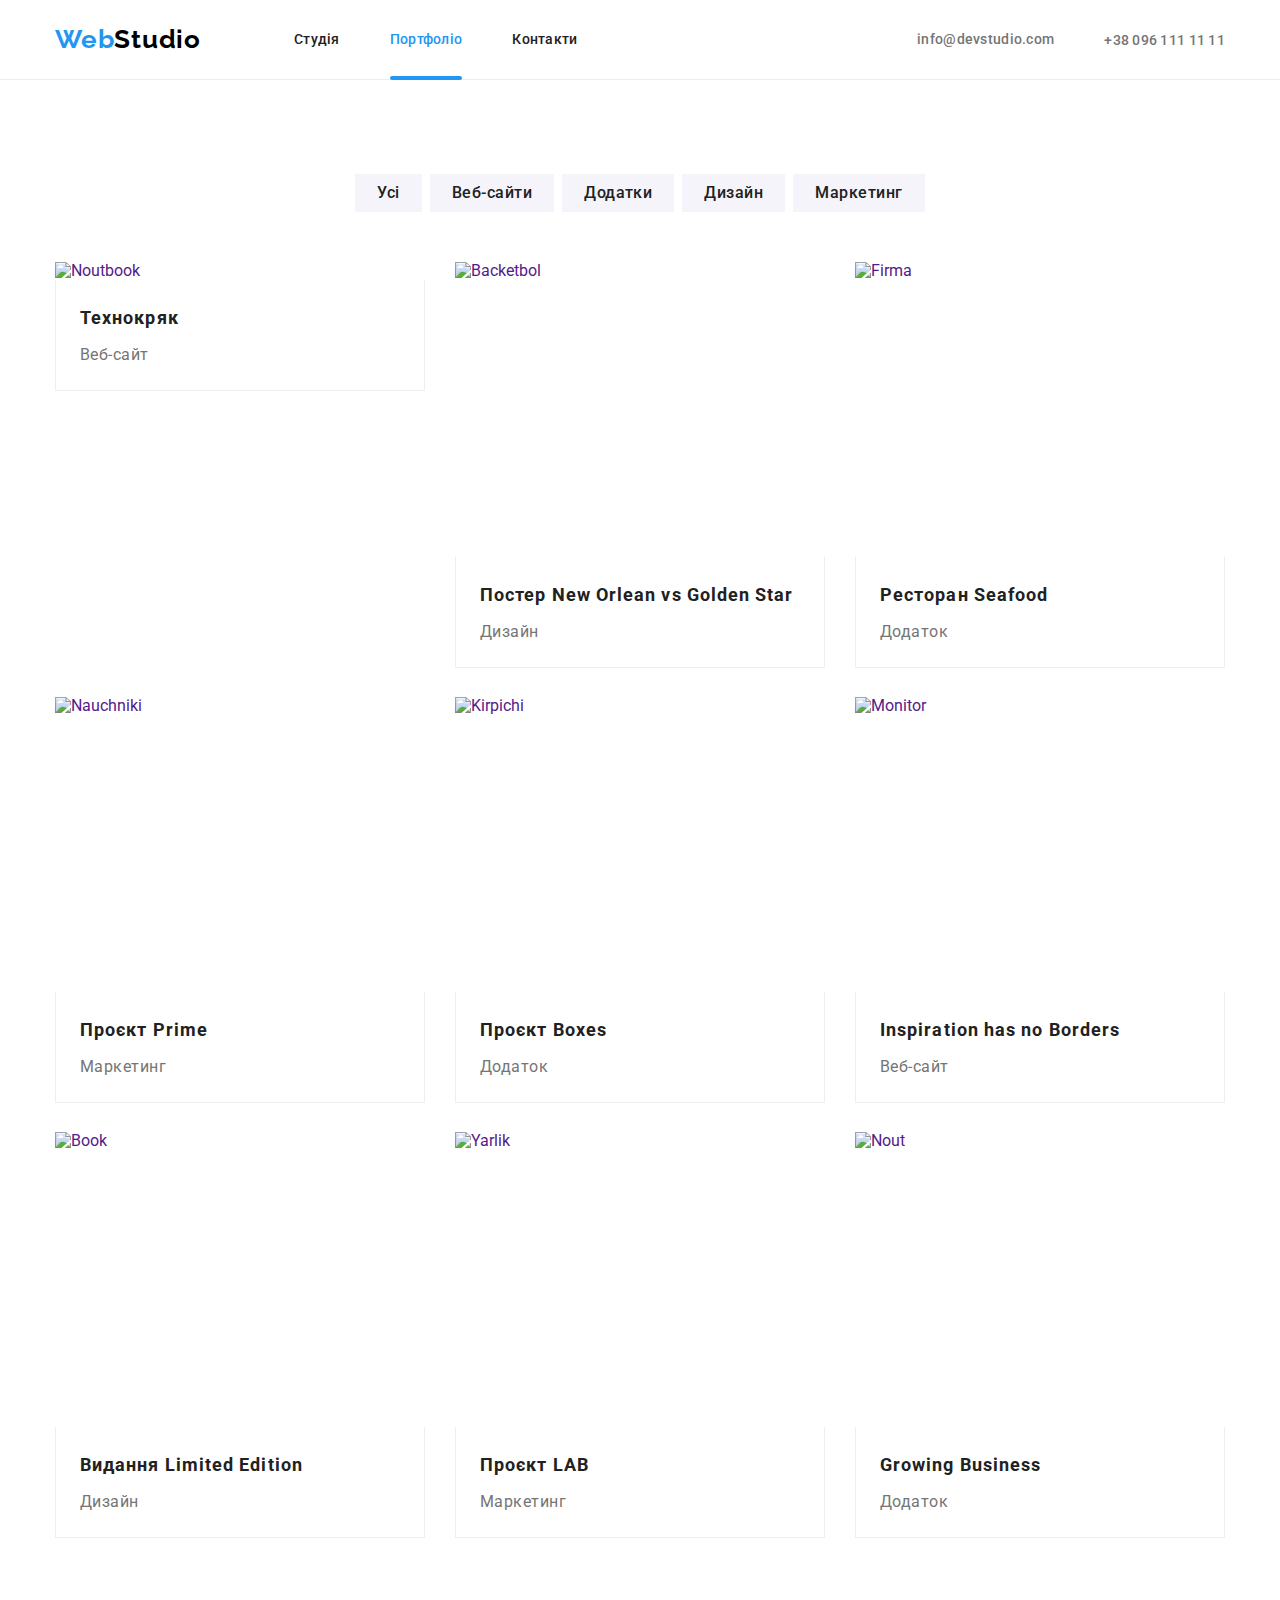
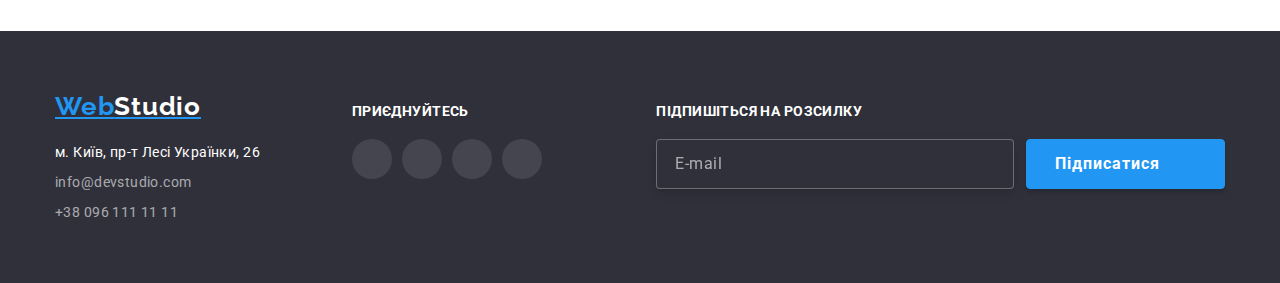
==== portfolio.html @ ffd33f6a "hero" ====
<!DOCTYPE html>
<html lang="uk">
  <head>
    <meta charset="UTF-8" />
    <meta http-equiv="X-UA-Compatible" content="IE=edge" />
    <meta name="viewport" content="width=device-width, initial-scale=1.0" />

    <link rel="preconnect" href="https://fonts.googleapis.com" />
    <link rel="preconnect" href="https://fonts.gstatic.com" crossorigin />
    <link
      href="https://cdnjs.cloudflare.com/ajax/libs/modern-normalize/1.0.0/modern-normalize.min.css"
      rel="stylesheet"
    />
    <link
      href="https://fonts.googleapis.com/css2?family=Raleway:wght@700&family=Roboto:wght@400;500;700;900&display=swap"
      rel="stylesheet"
    />
    <!-- <link rel="stylesheet" href="./css/styles.css" /> -->
    <link rel="stylesheet" href="./css/main.min.css" />
    <title><DZ-7></title>
  </head>
  <body>
    <header class="header">
      <div class="container">
        <nav class="navigation">
          <a href="" class="logo header-logo"
            >Web<span class="logo-start">Studio</span></a
          >

          <ul class="navigation__list list">
            <li class="navigation__item">
              <a href="./index.html" class="navigation__link">Студія</a>
            </li>
            <li class="navigation__item">
              <a href="" class="navigation__link current">Портфоліо</a>
            </li>
            <li class="navigation__item"><a href="" class="navigation__link">Контакти</a></li>
          </ul>
        </nav>

        <ul class="contact list">
          <li class="contact__item">
            <a href="mailto:info@devstudio.com" class="contact__link"
              ><svg class="convert" width="16" height="12">
                <use href="./images/icon.svg#icon-post"></use></svg>info@devstudio.com</a
            >
          </li>
          <li class="contact__item">
            <a href="tel:+380961111111" class="contact__link"
              ><svg class="telefon" width="16" height="12">
                <use href="./images/icon.svg#icon-telefon"></use></svg>+38 096 111 11 11</a
            >
          </li>
        </ul>
      </div>
    </header>

    <main>
      <section class="section">
        <div class="container">
          <ul class="filter-list list">
            <li class="filter-item">
              <button class="filter-btn" type="button">Усі</button>
            </li>
            <li class="filter-item">
              <button class="filter-btn" type="button">Веб-сайти</button>
            </li>
            <li class="filter-item">
              <button class="filter-btn" type="button">Додатки</button>
            </li>
            <li class="filter-item">
              <button class="filter-btn" type="button">Дизайн</button>
            </li>
            <li class="filter-item">
              <button class="filter-btn" type="button">Маркетинг</button>
            </li>
          </ul>

          <ul class="work-list list">
            <li class="work-item">
              <a href="" class="work-link">
                <div class="work-image">
                  <img src="./images/img.1.jpg" alt="Noutbook" width="370" />
                  <p class="work-comment">
                    Ресурс пропонує комплексні пропозиції з різним рівнем
                    функціоналу та сервісів. Все це дозволить відвідувачу
                    отримати вичерпні відомості про компанію чи приватну особу.
                  </p>
                </div>

                <div class="work-name">
                  <h2 class="work-name-title">Технокряк</h2>
                  <p class="work-name-text">Веб-сайт</p>
                </div>
              </a>
            </li>

            <li class="work-item">
              <a href="" class="work-link">
                <div class="work-image">
                  <img
                    src="./images/img.2.jpg"
                    alt="Backetbol"
                    width="370"
                    height="295"
                  />
                  <p class="work-comment">
                    Ресурс пропонує комплексні пропозиції з різним рівнем
                    функціоналу та сервісів. Все це дозволить відвідувачу
                    отримати вичерпні відомості про компанію чи приватну особу.
                  </p>
                </div>

                <div class="work-name">
                  <h2 class="work-name-title">
                    Постер New Orlean vs Golden Star
                  </h2>
                  <p class="work-name-text">Дизайн</p>
                </div>
              </a>
            </li>
            <li class="work-item">
              <a href="" class="work-link">
                <div class="work-image">
                  <img
                    src="./images/img.3.jpg"
                    alt="Firma"
                    width="370"
                    height="295"
                  />
                  <p class="work-comment">
                    Ресурс пропонує комплексні пропозиції з різним рівнем
                    функціоналу та сервісів. Все це дозволить відвідувачу
                    отримати вичерпні відомості про компанію чи приватну особу.
                  </p>
                </div>
                <div class="work-name">
                  <h2 class="work-name-title">Ресторан Seafood</h2>
                  <p class="work-name-text">Додаток</p>
                </div>
              </a>
            </li>
            <li class="work-item">
              <a href="" class="work-link">
                <div class="work-image">
                  <img
                    src="./images/img.4.jpg"
                    alt="Nauchniki"
                    width="370"
                    height="295"
                  />
                  <p class="work-comment">
                    Ресурс пропонує комплексні пропозиції з різним рівнем
                    функціоналу та сервісів. Все це дозволить відвідувачу
                    отримати вичерпні відомості про компанію чи приватну особу.
                  </p>
                </div>
                <div class="work-name">
                  <h2 class="work-name-title">Проєкт Prime</h2>
                  <p class="work-name-text">Маркетинг</p>
                </div>
              </a>
            </li>
            <li class="work-item">
              <a href="" class="work-link">
                <div class="work-image">
                  <img
                    src="./images/img.5.jpg"
                    alt="Kirpichi"
                    width="370"
                    height="295"
                  />
                  <p class="work-comment">
                    Ресурс пропонує комплексні пропозиції з різним рівнем
                    функціоналу та сервісів. Все це дозволить відвідувачу
                    отримати вичерпні відомості про компанію чи приватну особу.
                  </p>
                </div>
                <div class="work-name">
                  <h2 class="work-name-title">Проєкт Boxes</h2>
                  <p class="work-name-text">Додаток</p>
                </div>
              </a>
            </li>
            <li class="work-item">
              <a href="" class="work-link">
                <div class="work-image">
                  <img
                    src="./images/img.6.jpg"
                    alt="Monitor"
                    width="370"
                    height="295"
                  />
                  <p class="work-comment">
                    Ресурс пропонує комплексні пропозиції з різним рівнем
                    функціоналу та сервісів. Все це дозволить відвідувачу
                    отримати вичерпні відомості про компанію чи приватну особу.
                  </p>
                </div>
                <div class="work-name">
                  <h2 class="work-name-title">Inspiration has no Borders</h2>
                  <p class="work-name-text">Веб-сайт</p>
                </div>
              </a>
            </li>
            <li class="work-item">
              <a href="" class="work-link">
                <div class="work-image">
                  <img
                    src="./images/img.7.jpg"
                    alt="Book"
                    width="370"
                    height="295"
                  />
                  <p class="work-comment">
                    Ресурс пропонує комплексні пропозиції з різним рівнем
                    функціоналу та сервісів. Все це дозволить відвідувачу
                    отримати вичерпні відомості про компанію чи приватну особу.
                  </p>
                </div>
                <div class="work-name">
                  <h2 class="work-name-title">Видання Limited Edition</h2>
                  <p class="work-name-text">Дизайн</p>
                </div>
              </a>
            </li>
            <li class="work-item">
              <a href="" class="work-link">
                <div class="work-image">
                  <img
                    src="./images/img.8.jpg"
                    alt="Yarlik"
                    width="370"
                    height="295"
                  />
                  <p class="work-comment">
                    Ресурс пропонує комплексні пропозиції з різним рівнем
                    функціоналу та сервісів. Все це дозволить відвідувачу
                    отримати вичерпні відомості про компанію чи приватну особу.
                  </p>
                </div>
                <div class="work-name">
                  <h2 class="work-name-title">Проєкт LAB</h2>
                  <p class="work-name-text">Маркетинг</p>
                </div>
              </a>
            </li>
            <li class="work-item">
              <a href="" class="work-link">
                <div class="work-image">
                  <img
                    src="./images/img.9.jpg"
                    alt="Nout"
                    width="370"
                    height="295"
                  />
                  <p class="work-comment">
                    Ресурс пропонує комплексні пропозиції з різним рівнем
                    функціоналу та сервісів. Все це дозволить відвідувачу
                    отримати вичерпні відомості про компанію чи приватну особу.
                  </p>
                </div>
                <div class="work-name">
                  <h2 class="work-name-title">Growing Business</h2>
                  <p class="work-name-text">Додаток</p>
                </div>
              </a>
            </li>
          </ul>
        </div>
      </section>
    </main>
    <footer class="footer">
      <div class="container">
        <div class="footer-block">
          <a href="./index.htm" class="footer-logo"
            >Web<span class="logo-end">Studio</span></a
          >
          <address class="contacts-address">
            <ul class="contacts-address-list list">
              <li class="contacts-address-item">
                <a
                  href="https://goo.gl/maps/8KMrA27ERhPjtxna9"
                  rel="noopener noreferrer"
                  class="contacts-address-link"
                  >м. Київ, пр-т Лесі Українки, 26</a
                >
              </li>

              <li class="contacts-address-item">
                <a href="mailto:info@devstudio.com" class="contacts-link"
                  >info@devstudio.com</a
                >
              </li>
              <li class="contacts-address-item">
                <a href="tel:+380961111111" class="contacts-link">+38 096 111 11 11</a>
              </li>
            </ul>
          </address>
        </div>

        

        <div class="footer-soc">
          <h2 class="footer-soc-title">приєднуйтесь</h2>
          <ul class="footer-soc-list list">
            <li class="footer-soc-item">
              <a href="" class="footer-soc-link">
                <svg class="footer-soc-icon" width="20" height="20">
                  <use href="./images/icon.svg#icon-instagram"></use>
                </svg>
              </a>
            </li>
            <li class="footer-soc-item">
              <a href="" class="footer-soc-link">
                <svg class="footer-soc-icon" width="20" height="20">
                  <use href="./images/icon.svg#icon-twitter"></use>
                </svg>
              </a>
            </li>
            <li class="footer-soc-item">
              <a href="" class="footer-soc-link">
                <svg class="footer-soc-icon" width="20" height="20">
                  <use href="./images/icon.svg#icon-facebook"></use>
                </svg>
              </a>
            </li>
            <li class="footer-soc-item">
              <a href="" class="footer-soc-link">
                <svg class="footer-soc-icon" width="20" height="20">
                  <use href="./images/icon.svg#icon-linkedin"></use>
                </svg>
              </a>
            </li>
          </ul>
        </div>
       

        <div class="subscription">
          <h2 class="subscription-title">Підпишіться на розсилку</h2>
          <form class="subscription-form">
            <input
              type="email"
              name="user-email"
              class="subscription-input"
              placeholder="E-mail"
            />

            <button type="submit" class="subscription-btn">
              <span>Підписатися</span><svg class="subscription-btn-icon" width="24" height="24">
                <use href="./images/icon.svg#icon-send"></use>
              </svg>
            </button>
          </form>
        </div>
      </div>
    </footer>
  </body>
</html>
---- css/main.min.css ----
html{box-sizing:border-box}*,*::before,*::after{box-sizing:inherit}:root{--primary-text-color: #757575;--title-text-color: #212121;--accent-color: #2196f3;--logo-color: #000000;--white-color: #ffffff;--adress-color: #ffffff99}body{font-family:Roboto,sans-serif;color:var(--title-text-color)}.visually-hidden{position:absolute;white-space:nowrap;width:1px;height:1px;overflow:hidden;border:0;padding:0;clip:rect(0 0 0 0);clip-path:inset(50%);margin:-1px}.list{list-style:none;padding:0;margin:0}.container{margin-left:auto;margin-right:auto;width:1200px;padding-right:15px;padding-left:15px}.section{padding-top:94px;padding-bottom:94px}img{display:block}.backdrop{position:fixed;top:0;left:0;width:100%;height:100%;background:rgba(0,0,0,.2)}.backdrop.is-hidden{opacity:0;visibility:hidden;pointer-events:none}.modal{position:absolute;top:50%;left:50%;transform:translate(-50%, -50%);width:528px;padding:40px;background:#fff;box-shadow:0px 1px 3px rgba(0,0,0,.12),0px 1px 1px rgba(0,0,0,.14),0px 2px 1px rgba(0,0,0,.2);border-radius:4px}.modal-btn{position:absolute;width:30px;height:30px;background:#fff;border:1px solid rgba(0,0,0,.1);border-radius:50%;top:8px;right:8px;transition:border 250ms cubic-bezier(0.4, 0, 0.2, 1)}.modal-open{fill:#000;transition:fill 250ms cubic-bezier(0.4, 0, 0.2, 1)}.modal-btn:hover,.modal-btn:focus{border:1px solid rgba(34,44,184,.5)}.modal-btn:hover .footer-open,.modal-btn:focus .footer-open{fill:#2196f3}.modal-title{margin:0;padding-bottom:2px;font-weight:700;font-size:20px;line-height:23px;text-align:center;letter-spacing:.03em;color:#212121}.modal-label{display:block;font-weight:400;font-size:12px;line-height:14px;letter-spacing:.01em;margin-top:10px;margin-bottom:4px;color:#757575}.input-wrap{position:relative;margin:0}.modal-input{width:100%;height:40px;border:1px solid rgba(33,33,33,.2);border-radius:4px;margin:0;padding-left:42px;outline:none}.modal-icon{position:absolute;left:15px;top:50%;transform:translateY(-50%)}.modal-input:hover,.modal-input:focus{border:1px solid #2196f3;border-radius:4px}.modal-input:hover+.modal-icon,.modal-input:focus+.modal-icon{fill:#2196f3}.area-text{width:100%;height:120px;border:1px solid rgba(33,33,33,.2);border-radius:4px;resize:none;padding:12px;outline:none}textarea::placeholder{font-weight:400;font-size:12px;line-height:14px;letter-spacing:.01em;color:rgba(117,117,117,.5)}.area-text:hover,.area-text:focus{border:1px solid #2196f3}.chek-privacy{margin-top:20px;margin-bottom:30px}.label-chek{font-weight:400;font-size:14px;line-height:1.71;letter-spacing:.03em;display:flex;align-items:center;color:#757575}.label-chek span{display:flex;align-items:center;justify-content:center;width:16px;height:15px;border:2px solid #212121;border-radius:3px;margin-right:9px;fill:rgba(0,0,0,0)}.modal-chek{margin-top:20px;margin-bottom:30px}.chek-link{color:#188ce8}.modal-chek:checked+.label-chek>span{background-color:#188ce8;border-color:rgba(0,0,0,0);fill:#fff}.modal-form-btn{margin:0 auto;padding:10px 52px;font-weight:700;font-size:16px;line-height:1.88;display:flex;align-items:center;text-align:center;letter-spacing:.06em;color:#fff;background:#188ce8;border-radius:4px;border:1px solid rgba(0,0,0,0);transition:box-shadow 250ms cubic-bezier(0.4, 0, 0.2, 1)}.modal-form-btn:focus,.modal-form-btn:hover{background:#188ce8;box-shadow:0px 4px 4px rgba(0,0,0,.2)}.header{display:flex;height:80px;margin-top:0;background-color:#fff;border-bottom:1px solid #ececec}.header>.container{display:flex;align-items:center}.navigation{display:flex;align-items:center}.header-logo{color:var(--accent-color);font-family:"Raleway";font-weight:700;font-size:26px;line-height:1.2;letter-spacing:.03em;text-decoration:none;transition:color 250ms cubic-bezier(0.4, 0, 0.2, 1)}.logo-start{color:var(--logo-color)}.navigation__list{display:flex;margin-left:93px;margin-top:0;margin-bottom:0;padding:0}.navigation__item{margin-right:50px}.navigation__item:last-child{margin-right:0}.navigation__link{position:relative;display:block;padding-top:32px;padding-bottom:32px;color:var(--title-text-color);font-weight:500;font-size:14px;line-height:1.15;letter-spacing:.02em;text-decoration:none;transition:color 250ms cubic-bezier(0.4, 0, 0.2, 1)}.navigation__item .current{color:var(--accent-color)}.navigation__link:hover,.navigation__link:focus{color:var(--accent-color)}.current::after{content:"";position:absolute;width:100%;height:4px;bottom:0px;background-color:var(--accent-color);border-radius:3px;left:0}.contact{display:flex;align-items:center;margin-left:auto;margin-top:0;margin-bottom:0;padding:0}.contact__item:not(:last-child){margin-right:30px}.contact__link{padding-top:32px;padding-bottom:32px;color:var(--primary-text-color);font-weight:500;font-size:14px;line-height:1.15;letter-spacing:.02em;text-decoration:none;transition:color 250ms cubic-bezier(0.4, 0, 0.2, 1)}.contact__item::before{content:""}.convert{display:inline-block;width:16px;height:12px;margin-right:10px;fill:#757575;transition:fill 250ms cubic-bezier(0.4, 0, 0.2, 1)}.contact__link:hover .convert,.contact__link:focus .convert{fill:#2196f3}.contact__item::before{content:""}.telefon{display:inline-block;width:10px;height:16px;margin-right:10px;fill:#757575;transition:fill 250ms cubic-bezier(0.4, 0, 0.2, 1)}.contact__link:hover .telefon,.contact__link:focus .telefon{fill:#2196f3}.contact__link:hover,.contact__link:focus{color:#2196f3}.hero{max-width:1600px;margin-left:auto;margin-right:auto;background-color:#000;background-image:linear-gradient(rgba(47, 48, 58, 0.4), rgba(47, 48, 58, 0.4)),url(../images/bcg.jpg);background-repeat:no-repeat;background-size:cover}.hero>.container{padding-top:200px;padding-bottom:200px;text-align:center}.hero__slogan{margin:0 auto;margin-bottom:30px;width:700px;color:var(--white-color);font-weight:900;font-size:44px;line-height:1.36;letter-spacing:.06em;text-transform:uppercase}.hero__btn{display:inline-flex;padding:10px 32px;border-radius:4px;border:1px solid rgba(0,0,0,0);font-weight:700;font-size:16px;line-height:1.87;text-align:center;color:#fff;background:#2196f3;cursor:pointer;transition-property:background-color;transition-duration:250ms;transition-timing-function:cubic-bezier(0.4, 0, 0.2, 1)}.hero__btn:hover,.hero__btn:focus{background-color:var(--white-color);color:var(--accent-color);cursor:pointer}.skill-list{display:flex;gap:30px}.skill-block{display:flex;width:270px;height:120px;background:#f5f4fa;border:1px solid #f5f4fa;border:1px soli;border-radius:4px;text-align:center;justify-content:center;align-items:center}.skill-icon{display:flex}.skill-title{margin-top:35px;margin-bottom:10px;font-weight:700;font-size:14px;line-height:1.4;letter-spacing:.03em;text-transform:uppercase;color:#212121}.skill-text{margin:0;font-weight:400;font-size:14px;line-height:1.8;letter-spacing:.03em;color:#757575}.activ{padding:0}.activ-title{margin:0;margin-bottom:50px;font-weight:700;font-size:36px;line-height:1.6;text-align:center;letter-spacing:.03em;color:#212121}.activ-list{display:flex;padding:0;justify-content:space-between;padding-bottom:94px;margin:0}.activ-item{position:relative}.activ-block{position:absolute;width:100%;height:70px;bottom:0;top:224px;padding-top:27px;padding-bottom:27px;background:rgba(47,48,58,.8)}.activ-text{margin:0;font-weight:700;font-size:14px;line-height:1.14;text-align:center;letter-spacing:.03em;text-transform:uppercase;color:#fff}.team{background-color:#f5f4fa}.team-title{margin-bottom:50px;margin-top:0;font-weight:700;font-size:36px;line-height:1.6;text-align:center;letter-spacing:.03em;color:#212121}.team-list{display:flex;justify-content:space-between}.team-item{display:block;width:270px;box-shadow:0px 1px 3px rgba(0,0,0,.12),0px 1px 1px rgba(0,0,0,.14),0px 2px 1px rgba(0,0,0,.2)}.team-name{padding:30px 10px;background-color:#fff;box-shadow:0px 1px 3px rgba(0,0,0,.12),0px 1px 1px rgba(0,0,0,.14),0px 2px 1px rgba(0,0,0,.2);border-radius:0px 0px 4px 4px}.team-name-title{margin:0;margin-bottom:10px;font-size:16px;line-height:1.87;text-align:center;color:#212121}.team-name-text{margin:0;color:#757575;font-family:"Roboto";font-size:16px;line-height:1.8;text-align:center;letter-spacing:.03em}.team-soc-list{margin-top:16px;padding-right:22px;padding-left:22px;display:flex;gap:10px}.team-soc-item{width:44px;height:44px}.team-soc-link{width:100%;height:100%;border-radius:50%;display:flex;align-items:center;justify-content:center;background-color:#fff;transition:background-color 250ms cubic-bezier(0.4, 0, 0.2, 1)}.team-soc-icon{fill:#afb1b8;transition:fill 250ms cubic-bezier(0.4, 0, 0.2, 1)}.team-soc-link:hover,.team-link:focus{background-color:#2196f3}.team-soc-link:hover .team-soc-icon,.team-soc-link:focus .team-soc-icon{fill:#fff}.client-titls{margin:0;margin-bottom:50px;font-size:36px;line-height:42px;text-align:center;letter-spacing:.03em;color:#212121}.client-list{display:flex;gap:30px;justify-content:space-between}.client-link{width:170px;height:92px;display:flex;align-items:center;justify-content:center;border:1px solid #afb1b8;border-radius:4px;transition:border 250ms cubic-bezier(0.4, 0, 0.2, 1)}.client-icon{fill:#afb1b8;transition:fill 250ms cubic-bezier(0.4, 0, 0.2, 1)}.client-link:hover,.client-link:focus{border:1px solid #2196f3}.client-link:hover .client-icon,.client-link:focus .client-icon{fill:#2196f3}.footer{display:flex;padding-top:60px;padding-bottom:60px;background-color:#2f303a}.footer>.container{display:flex;justify-content:space-between}.footer-logo{color:var(--accent-color);font-family:"Raleway";font-weight:700;font-size:26px;line-height:1.2;letter-spacing:.03em}.logo-end{color:var(--white-color)}.contacts-address-list{margin-top:20px}.contacts-address-link{font-style:normal;font-size:14px;line-height:1.5;letter-spacing:.03em;color:#fff;text-decoration:none;transition:color 250ms cubic-bezier(0.4, 0, 0.2, 1)}.contacts-address-link:hover,.contacts-address-link:focus{color:#2196f3}.contacts-address-item:not(:last-child){margin-bottom:9px}.contacts-link{display:inline-block;margin:0;font-style:normal;font-weight:400;font-size:14px;line-height:1.5;letter-spacing:.03em;color:rgba(255,255,255,.6);text-decoration:none;transition:color 250ms cubic-bezier(0.4, 0, 0.2, 1)}.contacts-link:hover,.contacts-link:focus{color:#2196f3}.footer-soc{padding-top:12px;margin-left:70px}.footer-soc-title{margin:0;margin-bottom:20px;font-weight:700;font-size:14px;line-height:16px;letter-spacing:.03em;text-transform:uppercase;color:#fff}.footer-soc-list{display:flex;gap:10px}.footer-soc-item{width:40px;height:40px}.footer-soc-link{width:100%;height:100%;background-color:rgba(255,255,255,.1);border-radius:50%;display:flex;align-items:center;justify-content:center;transition:background-color 250ms cubic-bezier(0.4, 0, 0.2, 1)}.footer-soc-icon{fill:#fff}.footer-soc-link:hover,.footer-soc-link:focus{background-color:#2196f3}.footer-soc-link:hover .footer-soc-icon,.footer-soc-link:focus .footer-soc-icon{fill:#fff}.subscription{margin-left:93px}.subscription-title{display:flex;padding-top:12px;margin:0;margin-bottom:20px;font-weight:700;font-size:14px;line-height:16px;letter-spacing:.03em;text-transform:uppercase;color:#fff}.subscription-form{display:flex}.subscription-input{width:358px;height:50px;margin-right:12px;border:1px solid rgba(255,255,255,.3);filter:drop-shadow(0px 4px 4px rgba(0, 0, 0, 0.15));border-radius:4px;background-color:#2f303a;color:#fff;padding-left:16px}.subscription-input::placeholder{padding-left:2px;font-weight:400;font-size:16px;line-height:1.25px;display:flex;align-items:center;letter-spacing:.03em;color:rgba(255,255,255,.6)}.subscription-btn{display:flex;padding:10px 28px;font-weight:700;font-size:16px;line-height:1.88px;align-items:center;text-align:center;letter-spacing:.06em;background:#2196f3;color:#fff;box-shadow:0px 4px 4px rgba(0,0,0,.15);border-radius:4px;border:1px solid #2196f3}.subscription-btn-icon{margin-left:12px;fill:#fff}.filter-list{display:flex;justify-content:center;padding:0;margin-bottom:50px}.filter-item:not(:last-child){margin-right:8px}.filter-btn{padding:6px 22px;font-weight:500;font-size:16px;line-height:1.62;text-align:center;letter-spacing:.03em;color:#212121;background-color:#f5f4fa;border:hidden;transition:background-color 250ms cubic-bezier(0.4, 0, 0.2, 1),color 250ms cubic-bezier(0.4, 0, 0.2, 1),box-shadow 250ms cubic-bezier(0.4, 0, 0.2, 1)}.filter-list button:hover,.filter-list button:focus{color:var(--white-color);background-color:#2196f3;cursor:pointer;box-shadow:0px 3px 1px rgba(0,0,0,.1),0px 1px 2px rgba(0,0,0,.08),0px 2px 2px rgba(0,0,0,.12);border-radius:4px}.work-list{margin:0;display:flex;flex-wrap:wrap;gap:30px}.work-item{background-color:var(--white-color);width:370px;height:405px}.work-link{display:block;text-decoration:none;transition:box-shadow 250ms cubic-bezier(0.4, 0, 0.2, 1)}.work-link:hover,.work-link:focus{box-shadow:0px 1px 1px rgba(0,0,0,.12),0px 4px 4px rgba(0,0,0,.06),1px 4px 6px rgba(0,0,0,.16)}.work-item:hover .work-comment{transform:translateY(0)}.work-image{position:relative;overflow:hidden}.work-comment{position:absolute;top:0;height:100%;margin:0;padding:24px 63px;font-weight:400;font-size:18px;line-height:1.56;letter-spacing:.03em;color:#fff;background-color:rgba(33,150,243,.9);transform:translateY(100%);transition:transform 250ms cubic-bezier(0.4, 0, 0.2, 1)}.work-name{padding:20px 24px;border-left:1px solid #eee;border-right:1px solid #eee;border-bottom:1px solid #eee}.work-name-title{margin:0px;margin-bottom:4px;font-weight:700;font-size:18px;line-height:2;letter-spacing:.06em;color:#212121;text-align:left}.work-name-text{margin:0;font-weight:400;font-size:16px;line-height:1.87;letter-spacing:.03em;color:#757575;text-align:left}/*# sourceMappingURL=main.min.css.map */
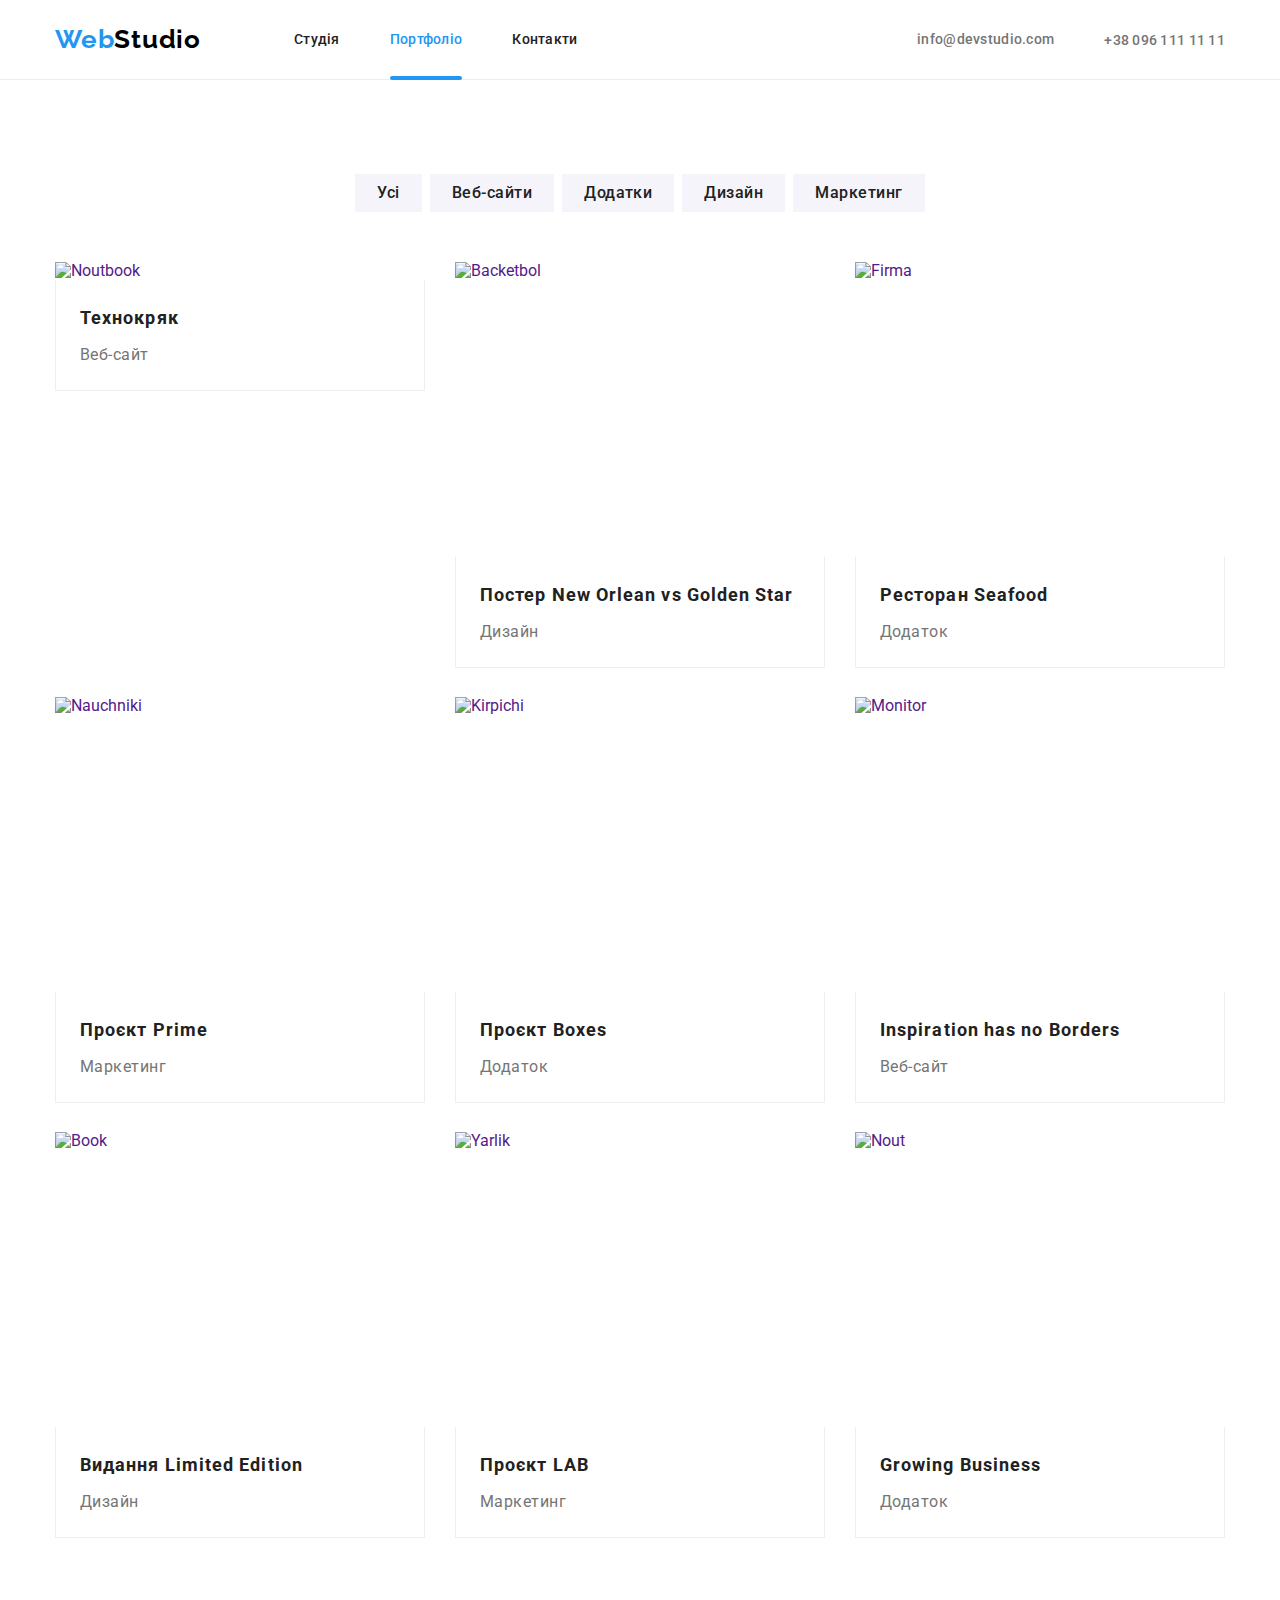
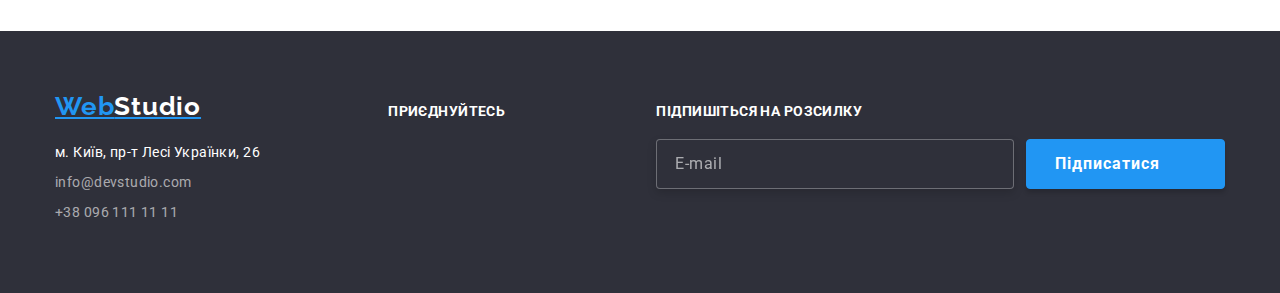
==== commit d6a31f8f: "predfinal" ====
--- a/portfolio.html
+++ b/portfolio.html
@@ -303,31 +303,35 @@
 
         <div class="footer-soc">
           <h2 class="footer-soc-title">приєднуйтесь</h2>
-          <ul class="footer-soc-list list">
-            <li class="footer-soc-item">
-              <a href="" class="footer-soc-link">
-                <svg class="footer-soc-icon" width="20" height="20">
+          <ul class="soc__list soc__list--white list">
+            <li class="soc__item">
+              <a href="" class="soc__link soc__link--white">
+                <svg class="soc__icon soc__icon--white" width="20" height="20">
                   <use href="./images/icon.svg#icon-instagram"></use>
                 </svg>
               </a>
             </li>
-            <li class="footer-soc-item">
-              <a href="" class="footer-soc-link">
-                <svg class="footer-soc-icon" width="20" height="20">
+            <li class="soc__item">
+              <a href="" class="soc__link soc__link--white">
+                <svg
+                  class="soc__icon soc__icon--white"
+                  width="20"
+                  height="16.25"
+                >
                   <use href="./images/icon.svg#icon-twitter"></use>
                 </svg>
               </a>
             </li>
-            <li class="footer-soc-item">
-              <a href="" class="footer-soc-link">
-                <svg class="footer-soc-icon" width="20" height="20">
+            <li class="soc__item">
+              <a href="" class="soc__link soc__link--white">
+                <svg class="soc__icon soc__icon--white" width="20" height="20">
                   <use href="./images/icon.svg#icon-facebook"></use>
                 </svg>
               </a>
             </li>
-            <li class="footer-soc-item">
-              <a href="" class="footer-soc-link">
-                <svg class="footer-soc-icon" width="20" height="20">
+            <li class="soc__item">
+              <a href="" class="soc__link soc__link--white">
+                <svg class="soc__icon soc__icon--white" width="20" height="20">
                   <use href="./images/icon.svg#icon-linkedin"></use>
                 </svg>
               </a>
--- a/css/main.min.css
+++ b/css/main.min.css
@@ -1 +1 @@
-html{box-sizing:border-box}*,*::before,*::after{box-sizing:inherit}:root{--primary-text-color: #757575;--title-text-color: #212121;--accent-color: #2196f3;--logo-color: #000000;--white-color: #ffffff;--adress-color: #ffffff99}body{font-family:Roboto,sans-serif;color:var(--title-text-color)}.visually-hidden{position:absolute;white-space:nowrap;width:1px;height:1px;overflow:hidden;border:0;padding:0;clip:rect(0 0 0 0);clip-path:inset(50%);margin:-1px}.list{list-style:none;padding:0;margin:0}.container{margin-left:auto;margin-right:auto;width:1200px;padding-right:15px;padding-left:15px}.section{padding-top:94px;padding-bottom:94px}img{display:block}.backdrop{position:fixed;top:0;left:0;width:100%;height:100%;background:rgba(0,0,0,.2)}.backdrop.is-hidden{opacity:0;visibility:hidden;pointer-events:none}.modal{position:absolute;top:50%;left:50%;transform:translate(-50%, -50%);width:528px;padding:40px;background:#fff;box-shadow:0px 1px 3px rgba(0,0,0,.12),0px 1px 1px rgba(0,0,0,.14),0px 2px 1px rgba(0,0,0,.2);border-radius:4px}.modal-btn{position:absolute;width:30px;height:30px;background:#fff;border:1px solid rgba(0,0,0,.1);border-radius:50%;top:8px;right:8px;transition:border 250ms cubic-bezier(0.4, 0, 0.2, 1)}.modal-open{fill:#000;transition:fill 250ms cubic-bezier(0.4, 0, 0.2, 1)}.modal-btn:hover,.modal-btn:focus{border:1px solid rgba(34,44,184,.5)}.modal-btn:hover .footer-open,.modal-btn:focus .footer-open{fill:#2196f3}.modal-title{margin:0;padding-bottom:2px;font-weight:700;font-size:20px;line-height:23px;text-align:center;letter-spacing:.03em;color:#212121}.modal-label{display:block;font-weight:400;font-size:12px;line-height:14px;letter-spacing:.01em;margin-top:10px;margin-bottom:4px;color:#757575}.input-wrap{position:relative;margin:0}.modal-input{width:100%;height:40px;border:1px solid rgba(33,33,33,.2);border-radius:4px;margin:0;padding-left:42px;outline:none}.modal-icon{position:absolute;left:15px;top:50%;transform:translateY(-50%)}.modal-input:hover,.modal-input:focus{border:1px solid #2196f3;border-radius:4px}.modal-input:hover+.modal-icon,.modal-input:focus+.modal-icon{fill:#2196f3}.area-text{width:100%;height:120px;border:1px solid rgba(33,33,33,.2);border-radius:4px;resize:none;padding:12px;outline:none}textarea::placeholder{font-weight:400;font-size:12px;line-height:14px;letter-spacing:.01em;color:rgba(117,117,117,.5)}.area-text:hover,.area-text:focus{border:1px solid #2196f3}.chek-privacy{margin-top:20px;margin-bottom:30px}.label-chek{font-weight:400;font-size:14px;line-height:1.71;letter-spacing:.03em;display:flex;align-items:center;color:#757575}.label-chek span{display:flex;align-items:center;justify-content:center;width:16px;height:15px;border:2px solid #212121;border-radius:3px;margin-right:9px;fill:rgba(0,0,0,0)}.modal-chek{margin-top:20px;margin-bottom:30px}.chek-link{color:#188ce8}.modal-chek:checked+.label-chek>span{background-color:#188ce8;border-color:rgba(0,0,0,0);fill:#fff}.modal-form-btn{margin:0 auto;padding:10px 52px;font-weight:700;font-size:16px;line-height:1.88;display:flex;align-items:center;text-align:center;letter-spacing:.06em;color:#fff;background:#188ce8;border-radius:4px;border:1px solid rgba(0,0,0,0);transition:box-shadow 250ms cubic-bezier(0.4, 0, 0.2, 1)}.modal-form-btn:focus,.modal-form-btn:hover{background:#188ce8;box-shadow:0px 4px 4px rgba(0,0,0,.2)}.header{display:flex;height:80px;margin-top:0;background-color:#fff;border-bottom:1px solid #ececec}.header>.container{display:flex;align-items:center}.navigation{display:flex;align-items:center}.header-logo{color:var(--accent-color);font-family:"Raleway";font-weight:700;font-size:26px;line-height:1.2;letter-spacing:.03em;text-decoration:none;transition:color 250ms cubic-bezier(0.4, 0, 0.2, 1)}.logo-start{color:var(--logo-color)}.navigation__list{display:flex;margin-left:93px;margin-top:0;margin-bottom:0;padding:0}.navigation__item{margin-right:50px}.navigation__item:last-child{margin-right:0}.navigation__link{position:relative;display:block;padding-top:32px;padding-bottom:32px;color:var(--title-text-color);font-weight:500;font-size:14px;line-height:1.15;letter-spacing:.02em;text-decoration:none;transition:color 250ms cubic-bezier(0.4, 0, 0.2, 1)}.navigation__item .current{color:var(--accent-color)}.navigation__link:hover,.navigation__link:focus{color:var(--accent-color)}.current::after{content:"";position:absolute;width:100%;height:4px;bottom:0px;background-color:var(--accent-color);border-radius:3px;left:0}.contact{display:flex;align-items:center;margin-left:auto;margin-top:0;margin-bottom:0;padding:0}.contact__item:not(:last-child){margin-right:30px}.contact__link{padding-top:32px;padding-bottom:32px;color:var(--primary-text-color);font-weight:500;font-size:14px;line-height:1.15;letter-spacing:.02em;text-decoration:none;transition:color 250ms cubic-bezier(0.4, 0, 0.2, 1)}.contact__item::before{content:""}.convert{display:inline-block;width:16px;height:12px;margin-right:10px;fill:#757575;transition:fill 250ms cubic-bezier(0.4, 0, 0.2, 1)}.contact__link:hover .convert,.contact__link:focus .convert{fill:#2196f3}.contact__item::before{content:""}.telefon{display:inline-block;width:10px;height:16px;margin-right:10px;fill:#757575;transition:fill 250ms cubic-bezier(0.4, 0, 0.2, 1)}.contact__link:hover .telefon,.contact__link:focus .telefon{fill:#2196f3}.contact__link:hover,.contact__link:focus{color:#2196f3}.hero{max-width:1600px;margin-left:auto;margin-right:auto;background-color:#000;background-image:linear-gradient(rgba(47, 48, 58, 0.4), rgba(47, 48, 58, 0.4)),url(../images/bcg.jpg);background-repeat:no-repeat;background-size:cover}.hero>.container{padding-top:200px;padding-bottom:200px;text-align:center}.hero__slogan{margin:0 auto;margin-bottom:30px;width:700px;color:var(--white-color);font-weight:900;font-size:44px;line-height:1.36;letter-spacing:.06em;text-transform:uppercase}.hero__btn{display:inline-flex;padding:10px 32px;border-radius:4px;border:1px solid rgba(0,0,0,0);font-weight:700;font-size:16px;line-height:1.87;text-align:center;color:#fff;background:#2196f3;cursor:pointer;transition-property:background-color;transition-duration:250ms;transition-timing-function:cubic-bezier(0.4, 0, 0.2, 1)}.hero__btn:hover,.hero__btn:focus{background-color:var(--white-color);color:var(--accent-color);cursor:pointer}.skill-list{display:flex;gap:30px}.skill-block{display:flex;width:270px;height:120px;background:#f5f4fa;border:1px solid #f5f4fa;border:1px soli;border-radius:4px;text-align:center;justify-content:center;align-items:center}.skill-icon{display:flex}.skill-title{margin-top:35px;margin-bottom:10px;font-weight:700;font-size:14px;line-height:1.4;letter-spacing:.03em;text-transform:uppercase;color:#212121}.skill-text{margin:0;font-weight:400;font-size:14px;line-height:1.8;letter-spacing:.03em;color:#757575}.activ{padding:0}.activ-title{margin:0;margin-bottom:50px;font-weight:700;font-size:36px;line-height:1.6;text-align:center;letter-spacing:.03em;color:#212121}.activ-list{display:flex;padding:0;justify-content:space-between;padding-bottom:94px;margin:0}.activ-item{position:relative}.activ-block{position:absolute;width:100%;height:70px;bottom:0;top:224px;padding-top:27px;padding-bottom:27px;background:rgba(47,48,58,.8)}.activ-text{margin:0;font-weight:700;font-size:14px;line-height:1.14;text-align:center;letter-spacing:.03em;text-transform:uppercase;color:#fff}.team{background-color:#f5f4fa}.team-title{margin-bottom:50px;margin-top:0;font-weight:700;font-size:36px;line-height:1.6;text-align:center;letter-spacing:.03em;color:#212121}.team-list{display:flex;justify-content:space-between}.team-item{display:block;width:270px;box-shadow:0px 1px 3px rgba(0,0,0,.12),0px 1px 1px rgba(0,0,0,.14),0px 2px 1px rgba(0,0,0,.2)}.team-name{padding:30px 10px;background-color:#fff;box-shadow:0px 1px 3px rgba(0,0,0,.12),0px 1px 1px rgba(0,0,0,.14),0px 2px 1px rgba(0,0,0,.2);border-radius:0px 0px 4px 4px}.team-name-title{margin:0;margin-bottom:10px;font-size:16px;line-height:1.87;text-align:center;color:#212121}.team-name-text{margin:0;color:#757575;font-family:"Roboto";font-size:16px;line-height:1.8;text-align:center;letter-spacing:.03em}.team-soc-list{margin-top:16px;padding-right:22px;padding-left:22px;display:flex;gap:10px}.team-soc-item{width:44px;height:44px}.team-soc-link{width:100%;height:100%;border-radius:50%;display:flex;align-items:center;justify-content:center;background-color:#fff;transition:background-color 250ms cubic-bezier(0.4, 0, 0.2, 1)}.team-soc-icon{fill:#afb1b8;transition:fill 250ms cubic-bezier(0.4, 0, 0.2, 1)}.team-soc-link:hover,.team-link:focus{background-color:#2196f3}.team-soc-link:hover .team-soc-icon,.team-soc-link:focus .team-soc-icon{fill:#fff}.client-titls{margin:0;margin-bottom:50px;font-size:36px;line-height:42px;text-align:center;letter-spacing:.03em;color:#212121}.client-list{display:flex;gap:30px;justify-content:space-between}.client-link{width:170px;height:92px;display:flex;align-items:center;justify-content:center;border:1px solid #afb1b8;border-radius:4px;transition:border 250ms cubic-bezier(0.4, 0, 0.2, 1)}.client-icon{fill:#afb1b8;transition:fill 250ms cubic-bezier(0.4, 0, 0.2, 1)}.client-link:hover,.client-link:focus{border:1px solid #2196f3}.client-link:hover .client-icon,.client-link:focus .client-icon{fill:#2196f3}.footer{display:flex;padding-top:60px;padding-bottom:60px;background-color:#2f303a}.footer>.container{display:flex;justify-content:space-between}.footer-logo{color:var(--accent-color);font-family:"Raleway";font-weight:700;font-size:26px;line-height:1.2;letter-spacing:.03em}.logo-end{color:var(--white-color)}.contacts-address-list{margin-top:20px}.contacts-address-link{font-style:normal;font-size:14px;line-height:1.5;letter-spacing:.03em;color:#fff;text-decoration:none;transition:color 250ms cubic-bezier(0.4, 0, 0.2, 1)}.contacts-address-link:hover,.contacts-address-link:focus{color:#2196f3}.contacts-address-item:not(:last-child){margin-bottom:9px}.contacts-link{display:inline-block;margin:0;font-style:normal;font-weight:400;font-size:14px;line-height:1.5;letter-spacing:.03em;color:rgba(255,255,255,.6);text-decoration:none;transition:color 250ms cubic-bezier(0.4, 0, 0.2, 1)}.contacts-link:hover,.contacts-link:focus{color:#2196f3}.footer-soc{padding-top:12px;margin-left:70px}.footer-soc-title{margin:0;margin-bottom:20px;font-weight:700;font-size:14px;line-height:16px;letter-spacing:.03em;text-transform:uppercase;color:#fff}.footer-soc-list{display:flex;gap:10px}.footer-soc-item{width:40px;height:40px}.footer-soc-link{width:100%;height:100%;background-color:rgba(255,255,255,.1);border-radius:50%;display:flex;align-items:center;justify-content:center;transition:background-color 250ms cubic-bezier(0.4, 0, 0.2, 1)}.footer-soc-icon{fill:#fff}.footer-soc-link:hover,.footer-soc-link:focus{background-color:#2196f3}.footer-soc-link:hover .footer-soc-icon,.footer-soc-link:focus .footer-soc-icon{fill:#fff}.subscription{margin-left:93px}.subscription-title{display:flex;padding-top:12px;margin:0;margin-bottom:20px;font-weight:700;font-size:14px;line-height:16px;letter-spacing:.03em;text-transform:uppercase;color:#fff}.subscription-form{display:flex}.subscription-input{width:358px;height:50px;margin-right:12px;border:1px solid rgba(255,255,255,.3);filter:drop-shadow(0px 4px 4px rgba(0, 0, 0, 0.15));border-radius:4px;background-color:#2f303a;color:#fff;padding-left:16px}.subscription-input::placeholder{padding-left:2px;font-weight:400;font-size:16px;line-height:1.25px;display:flex;align-items:center;letter-spacing:.03em;color:rgba(255,255,255,.6)}.subscription-btn{display:flex;padding:10px 28px;font-weight:700;font-size:16px;line-height:1.88px;align-items:center;text-align:center;letter-spacing:.06em;background:#2196f3;color:#fff;box-shadow:0px 4px 4px rgba(0,0,0,.15);border-radius:4px;border:1px solid #2196f3}.subscription-btn-icon{margin-left:12px;fill:#fff}.filter-list{display:flex;justify-content:center;padding:0;margin-bottom:50px}.filter-item:not(:last-child){margin-right:8px}.filter-btn{padding:6px 22px;font-weight:500;font-size:16px;line-height:1.62;text-align:center;letter-spacing:.03em;color:#212121;background-color:#f5f4fa;border:hidden;transition:background-color 250ms cubic-bezier(0.4, 0, 0.2, 1),color 250ms cubic-bezier(0.4, 0, 0.2, 1),box-shadow 250ms cubic-bezier(0.4, 0, 0.2, 1)}.filter-list button:hover,.filter-list button:focus{color:var(--white-color);background-color:#2196f3;cursor:pointer;box-shadow:0px 3px 1px rgba(0,0,0,.1),0px 1px 2px rgba(0,0,0,.08),0px 2px 2px rgba(0,0,0,.12);border-radius:4px}.work-list{margin:0;display:flex;flex-wrap:wrap;gap:30px}.work-item{background-color:var(--white-color);width:370px;height:405px}.work-link{display:block;text-decoration:none;transition:box-shadow 250ms cubic-bezier(0.4, 0, 0.2, 1)}.work-link:hover,.work-link:focus{box-shadow:0px 1px 1px rgba(0,0,0,.12),0px 4px 4px rgba(0,0,0,.06),1px 4px 6px rgba(0,0,0,.16)}.work-item:hover .work-comment{transform:translateY(0)}.work-image{position:relative;overflow:hidden}.work-comment{position:absolute;top:0;height:100%;margin:0;padding:24px 63px;font-weight:400;font-size:18px;line-height:1.56;letter-spacing:.03em;color:#fff;background-color:rgba(33,150,243,.9);transform:translateY(100%);transition:transform 250ms cubic-bezier(0.4, 0, 0.2, 1)}.work-name{padding:20px 24px;border-left:1px solid #eee;border-right:1px solid #eee;border-bottom:1px solid #eee}.work-name-title{margin:0px;margin-bottom:4px;font-weight:700;font-size:18px;line-height:2;letter-spacing:.06em;color:#212121;text-align:left}.work-name-text{margin:0;font-weight:400;font-size:16px;line-height:1.87;letter-spacing:.03em;color:#757575;text-align:left}/*# sourceMappingURL=main.min.css.map */+html{box-sizing:border-box}*,*::before,*::after{box-sizing:inherit}:root{--primary-text-color: #757575;--title-text-color: #212121;--accent-color: #2196f3;--logo-color: #000000;--white-color: #ffffff;--adress-color: #ffffff99}body{font-family:Roboto,sans-serif;color:var(--title-text-color)}.visually-hidden{position:absolute;white-space:nowrap;width:1px;height:1px;overflow:hidden;border:0;padding:0;clip:rect(0 0 0 0);clip-path:inset(50%);margin:-1px}.list{list-style:none;padding:0;margin:0}.container{margin-left:auto;margin-right:auto;width:1200px;padding-right:15px;padding-left:15px}.section{padding-top:94px;padding-bottom:94px}img{display:block}.backdrop{position:fixed;top:0;left:0;width:100%;height:100%;background:rgba(0,0,0,.2)}.backdrop.is-hidden{opacity:0;visibility:hidden;pointer-events:none}.modal{position:absolute;top:50%;left:50%;transform:translate(-50%, -50%);width:528px;padding:40px;background:#fff;box-shadow:0px 1px 3px rgba(0,0,0,.12),0px 1px 1px rgba(0,0,0,.14),0px 2px 1px rgba(0,0,0,.2);border-radius:4px}.modal-btn{position:absolute;width:30px;height:30px;background:#fff;border:1px solid rgba(0,0,0,.1);border-radius:50%;top:8px;right:8px;transition:border 250ms cubic-bezier(0.4, 0, 0.2, 1)}.modal-open{fill:#000;transition:fill 250ms cubic-bezier(0.4, 0, 0.2, 1)}.modal-btn:hover,.modal-btn:focus{border:1px solid rgba(34,44,184,.5)}.modal-btn:hover .footer-open,.modal-btn:focus .footer-open{fill:#2196f3}.modal-title{margin:0;padding-bottom:2px;font-weight:700;font-size:20px;line-height:23px;text-align:center;letter-spacing:.03em;color:#212121}.modal-label{display:block;font-weight:400;font-size:12px;line-height:14px;letter-spacing:.01em;margin-top:10px;margin-bottom:4px;color:#757575}.input-wrap{position:relative;margin:0}.modal-input{width:100%;height:40px;border:1px solid rgba(33,33,33,.2);border-radius:4px;margin:0;padding-left:42px;outline:none}.modal-icon{position:absolute;left:15px;top:50%;transform:translateY(-50%)}.modal-input:hover,.modal-input:focus{border:1px solid #2196f3;border-radius:4px}.modal-input:hover+.modal-icon,.modal-input:focus+.modal-icon{fill:#2196f3}.area-text{width:100%;height:120px;border:1px solid rgba(33,33,33,.2);border-radius:4px;resize:none;padding:12px;outline:none}textarea::placeholder{font-weight:400;font-size:12px;line-height:14px;letter-spacing:.01em;color:rgba(117,117,117,.5)}.area-text:hover,.area-text:focus{border:1px solid #2196f3}.chek-privacy{margin-top:20px;margin-bottom:30px}.label-chek{font-weight:400;font-size:14px;line-height:1.71;letter-spacing:.03em;display:flex;align-items:center;color:#757575}.label-chek span{display:flex;align-items:center;justify-content:center;width:16px;height:15px;border:2px solid #212121;border-radius:3px;margin-right:9px;fill:rgba(0,0,0,0)}.modal-chek{margin-top:20px;margin-bottom:30px}.chek-link{color:#188ce8}.modal-chek:checked+.label-chek>span{background-color:#188ce8;border-color:rgba(0,0,0,0);fill:#fff}.modal-form-btn{margin:0 auto;padding:10px 52px;font-weight:700;font-size:16px;line-height:1.88;display:flex;align-items:center;text-align:center;letter-spacing:.06em;color:#fff;background:#188ce8;border-radius:4px;border:1px solid rgba(0,0,0,0);transition:box-shadow 250ms cubic-bezier(0.4, 0, 0.2, 1)}.modal-form-btn:focus,.modal-form-btn:hover{background:#188ce8;box-shadow:0px 4px 4px rgba(0,0,0,.2)}.header{display:flex;height:80px;margin-top:0;background-color:var(--white-color);border-bottom:1px solid #ececec}.header>.container{display:flex;align-items:center}.navigation{display:flex;align-items:center}.header-logo{color:var(--accent-color);font-family:"Raleway";font-weight:700;font-size:26px;line-height:1.2;letter-spacing:.03em;text-decoration:none;transition:color 250ms cubic-bezier(0.4, 0, 0.2, 1)}.logo-start{color:var(--logo-color)}.navigation__list{display:flex;margin-left:93px;margin-top:0;margin-bottom:0;padding:0}.navigation__item{margin-right:50px}.navigation__item:last-child{margin-right:0}.navigation__link{position:relative;display:block;padding-top:32px;padding-bottom:32px;color:var(--title-text-color);font-weight:500;font-size:14px;line-height:1.15;letter-spacing:.02em;text-decoration:none;transition:color 250ms cubic-bezier(0.4, 0, 0.2, 1)}.navigation__item .current{color:var(--accent-color)}.navigation__link:hover,.navigation__link:focus{color:var(--accent-color)}.current::after{content:"";position:absolute;width:100%;height:4px;bottom:0px;background-color:var(--accent-color);border-radius:3px;left:0}.contact{display:flex;align-items:center;margin-left:auto;margin-top:0;margin-bottom:0;padding:0}.contact__item:not(:last-child){margin-right:30px}.contact__link{padding-top:32px;padding-bottom:32px;color:var(--primary-text-color);font-weight:500;font-size:14px;line-height:1.15;letter-spacing:.02em;text-decoration:none;transition:color 250ms cubic-bezier(0.4, 0, 0.2, 1)}.contact__item::before{content:""}.convert{display:inline-block;width:16px;height:12px;margin-right:10px;fill:#757575;transition:fill 250ms cubic-bezier(0.4, 0, 0.2, 1)}.contact__link:hover .convert,.contact__link:focus .convert{fill:var(--accent-color)}.contact__item::before{content:""}.telefon{display:inline-block;width:10px;height:16px;margin-right:10px;fill:#757575;transition:fill 250ms cubic-bezier(0.4, 0, 0.2, 1)}.contact__link:hover .telefon,.contact__link:focus .telefon{fill:var(--accent-color)}.contact__link:hover,.contact__link:focus{color:var(--accent-color)}.hero{max-width:1600px;margin-left:auto;margin-right:auto;background-color:var(--title-text-color);background-image:linear-gradient(rgba(47, 48, 58, 0.4), rgba(47, 48, 58, 0.4)),url(../images/bcg.jpg);background-repeat:no-repeat;background-size:cover}.hero>.container{padding-top:200px;padding-bottom:200px;text-align:center}.hero__slogan{margin:0 auto;margin-bottom:30px;width:700px;color:var(--white-color);font-weight:900;font-size:44px;line-height:1.36;letter-spacing:.06em;text-transform:uppercase}.hero__btn{display:inline-flex;padding:10px 32px;border-radius:4px;border:1px solid rgba(0,0,0,0);font-weight:700;font-size:16px;line-height:1.87;text-align:center;color:var(--white-color);background:var(--accent-color);cursor:pointer;transition-property:background-color;transition-duration:250ms;transition-timing-function:cubic-bezier(0.4, 0, 0.2, 1)}.hero__btn:hover,.hero__btn:focus{background-color:var(--white-color);color:var(--accent-color);cursor:pointer}.pic-list{display:flex;gap:30px}.pic-list__block{display:flex;width:270px;height:120px;background:#f5f4fa;border:1px solid #f5f4fa;border:1px soli;border-radius:4px;text-align:center;justify-content:center;align-items:center}.pic-list__icon{display:flex}.pic-list__title{margin-top:35px;margin-bottom:10px;font-weight:700;font-size:14px;line-height:1.4;letter-spacing:.03em;text-transform:uppercase;color:var(--title-text-color)}.pic-list__text{margin:0;font-weight:400;font-size:14px;line-height:1.8;letter-spacing:.03em;color:var(--primary-text-color)}.activ{padding:0}.activ-title{margin:0;margin-bottom:50px;font-weight:700;font-size:36px;line-height:1.6;text-align:center;letter-spacing:.03em;color:var(--title-text-color)}.activ-list{display:flex;padding:0;justify-content:space-between;padding-bottom:94px;margin:0}.activ-item{position:relative}.activ-block{position:absolute;width:100%;height:70px;bottom:0;top:224px;padding-top:27px;padding-bottom:27px;background:rgba(47,48,58,.8)}.activ-text{margin:0;font-weight:700;font-size:14px;line-height:1.14;text-align:center;letter-spacing:.03em;text-transform:uppercase;color:var(--white-color)}.team{background-color:#f5f4fa}.team-title{margin-bottom:50px;margin-top:0;font-weight:700;font-size:36px;line-height:1.6;text-align:center;letter-spacing:.03em;color:var(--title-text-color)}.team-list{display:flex;justify-content:space-between}.team-item{display:block;width:270px;box-shadow:0px 1px 3px rgba(0,0,0,.12),0px 1px 1px rgba(0,0,0,.14),0px 2px 1px rgba(0,0,0,.2)}.team-name{padding:30px 10px;background-color:var(--white-color);box-shadow:0px 1px 3px rgba(0,0,0,.12),0px 1px 1px rgba(0,0,0,.14),0px 2px 1px rgba(0,0,0,.2);border-radius:0px 0px 4px 4px}.team-name-title{margin:0;margin-bottom:10px;font-size:16px;line-height:1.87;text-align:center;color:#212121}.team-name-text{margin:0;color:var(--primary-text-color);font-family:"Roboto";font-size:16px;line-height:1.8;text-align:center;letter-spacing:.03em}.team-soc-list{margin-top:16px;padding-right:22px;padding-left:22px;display:flex;gap:10px}.team-soc-item{width:44px;height:44px}.team-soc-link{width:100%;height:100%;border-radius:50%;display:flex;align-items:center;justify-content:center;background-color:var(--white-color);transition:background-color 250ms cubic-bezier(0.4, 0, 0.2, 1)}.team-soc-icon{fill:#afb1b8;transition:fill 250ms cubic-bezier(0.4, 0, 0.2, 1)}.team-soc-link:hover,.team-link:focus{background-color:var(--accent-color)}.team-soc-link:hover .team-soc-icon,.team-soc-link:focus .team-soc-icon{fill:var(--white-color)}.client__titls{margin:0;margin-bottom:50px;font-size:36px;line-height:42px;text-align:center;letter-spacing:.03em;color:var(--title-text-color)}.client__list{display:flex;gap:30px;justify-content:space-between}.client__link{width:170px;height:92px;display:flex;align-items:center;justify-content:center;border:1px solid #afb1b8;border-radius:4px;transition:border 250ms cubic-bezier(0.4, 0, 0.2, 1)}.client__icon{fill:#afb1b8;transition:fill 250ms cubic-bezier(0.4, 0, 0.2, 1)}.client__link:hover,.client__link:focus{border:1px solid var(--accent-color)}.client__link:hover .client__icon,.client__link:focus .client__icon{fill:var(--accent-color)}.footer{display:flex;padding-top:60px;padding-bottom:60px;background-color:#2f303a}.footer>.container{display:flex;justify-content:space-between}.footer-logo{color:var(--accent-color);font-family:"Raleway";font-weight:700;font-size:26px;line-height:1.2;letter-spacing:.03em}.logo-end{color:var(--white-color)}.contacts-address-list{margin-top:20px}.contacts-address-link{font-style:normal;font-size:14px;line-height:1.5;letter-spacing:.03em;color:var(--white-color);text-decoration:none;transition:color 250ms cubic-bezier(0.4, 0, 0.2, 1)}.contacts-address-link:hover,.contacts-address-link:focus{color:var(--accent-color)}.contacts-address-item:not(:last-child){margin-bottom:9px}.contacts-link{display:inline-block;margin:0;font-style:normal;font-weight:400;font-size:14px;line-height:1.5;letter-spacing:.03em;color:rgba(255,255,255,.6);text-decoration:none;transition:color 250ms cubic-bezier(0.4, 0, 0.2, 1)}.contacts-link:hover,.contacts-link:focus{color:var(--adress-color)}.footer-soc{padding-top:12px;margin-left:70px}.footer-soc-title{margin:0;margin-bottom:20px;font-weight:700;font-size:14px;line-height:16px;letter-spacing:.03em;text-transform:uppercase;color:var(--white-color)}.footer-soc-list{display:flex;gap:10px}.footer-soc-item{width:40px;height:40px}.footer-soc-link{width:100%;height:100%;background-color:rgba(255,255,255,.1);border-radius:50%;display:flex;align-items:center;justify-content:center;transition:background-color 250ms cubic-bezier(0.4, 0, 0.2, 1)}.footer-soc-icon{fill:var(--white-color)}.footer-soc-link:hover,.footer-soc-link:focus{background-color:var(--adress-color)}.footer-soc-link:hover .footer-soc-icon,.footer-soc-link:focus .footer-soc-icon{fill:var(--white-color)}.subscription{margin-left:93px}.subscription-title{display:flex;padding-top:12px;margin:0;margin-bottom:20px;font-weight:700;font-size:14px;line-height:16px;letter-spacing:.03em;text-transform:uppercase;color:var(--white-color)}.subscription-form{display:flex}.subscription-input{width:358px;height:50px;margin-right:12px;border:1px solid rgba(255,255,255,.3);filter:drop-shadow(0px 4px 4px rgba(0, 0, 0, 0.15));border-radius:4px;background-color:#2f303a;color:var(--white-color);padding-left:16px}.subscription-input::placeholder{padding-left:2px;font-weight:400;font-size:16px;line-height:1.25px;display:flex;align-items:center;letter-spacing:.03em;color:rgba(255,255,255,.6)}.subscription-btn{display:flex;padding:10px 28px;font-weight:700;font-size:16px;line-height:1.88px;align-items:center;text-align:center;letter-spacing:.06em;background:var(--accent-color);color:var(--white-color);box-shadow:0px 4px 4px rgba(0,0,0,.15);border-radius:4px;border:1px solid var(--accent-color)}.subscription-btn-icon{margin-left:12px;fill:white}.filter-list{display:flex;justify-content:center;padding:0;margin-bottom:50px}.filter-item:not(:last-child){margin-right:8px}.filter-btn{padding:6px 22px;font-weight:500;font-size:16px;line-height:1.62;text-align:center;letter-spacing:.03em;color:var(--title-text-color);background-color:#f5f4fa;border:hidden;transition:background-color 250ms cubic-bezier(0.4, 0, 0.2, 1),color 250ms cubic-bezier(0.4, 0, 0.2, 1),box-shadow 250ms cubic-bezier(0.4, 0, 0.2, 1)}.filter-list button:hover,.filter-list button:focus{color:var(--white-color);background-color:var(--accent-color);cursor:pointer;box-shadow:0px 3px 1px rgba(0,0,0,.1),0px 1px 2px rgba(0,0,0,.08),0px 2px 2px rgba(0,0,0,.12);border-radius:4px}.work-list{margin:0;display:flex;flex-wrap:wrap;gap:30px}.work-item{background-color:var(--white-color);width:370px;height:405px}.work-link{display:block;text-decoration:none;transition:box-shadow 250ms cubic-bezier(0.4, 0, 0.2, 1)}.work-link:hover,.work-link:focus{box-shadow:0px 1px 1px rgba(0,0,0,.12),0px 4px 4px rgba(0,0,0,.06),1px 4px 6px rgba(0,0,0,.16)}.work-item:hover .work-comment{transform:translateY(0)}.work-image{position:relative;overflow:hidden}.work-comment{position:absolute;top:0;height:100%;margin:0;padding:24px 63px;font-weight:400;font-size:18px;line-height:1.56;letter-spacing:.03em;color:var(--white-color);background-color:rgba(33,150,243,.9);transform:translateY(100%);transition:transform 250ms cubic-bezier(0.4, 0, 0.2, 1)}.work-name{padding:20px 24px;border-left:1px solid #eee;border-right:1px solid #eee;border-bottom:1px solid #eee}.work-name-title{margin:0px;margin-bottom:4px;font-weight:700;font-size:18px;line-height:2;letter-spacing:.06em;color:#212121;text-align:left}.work-name-text{margin:0;font-weight:400;font-size:16px;line-height:1.87;letter-spacing:.03em;color:#757575;text-align:left}/*# sourceMappingURL=main.min.css.map */